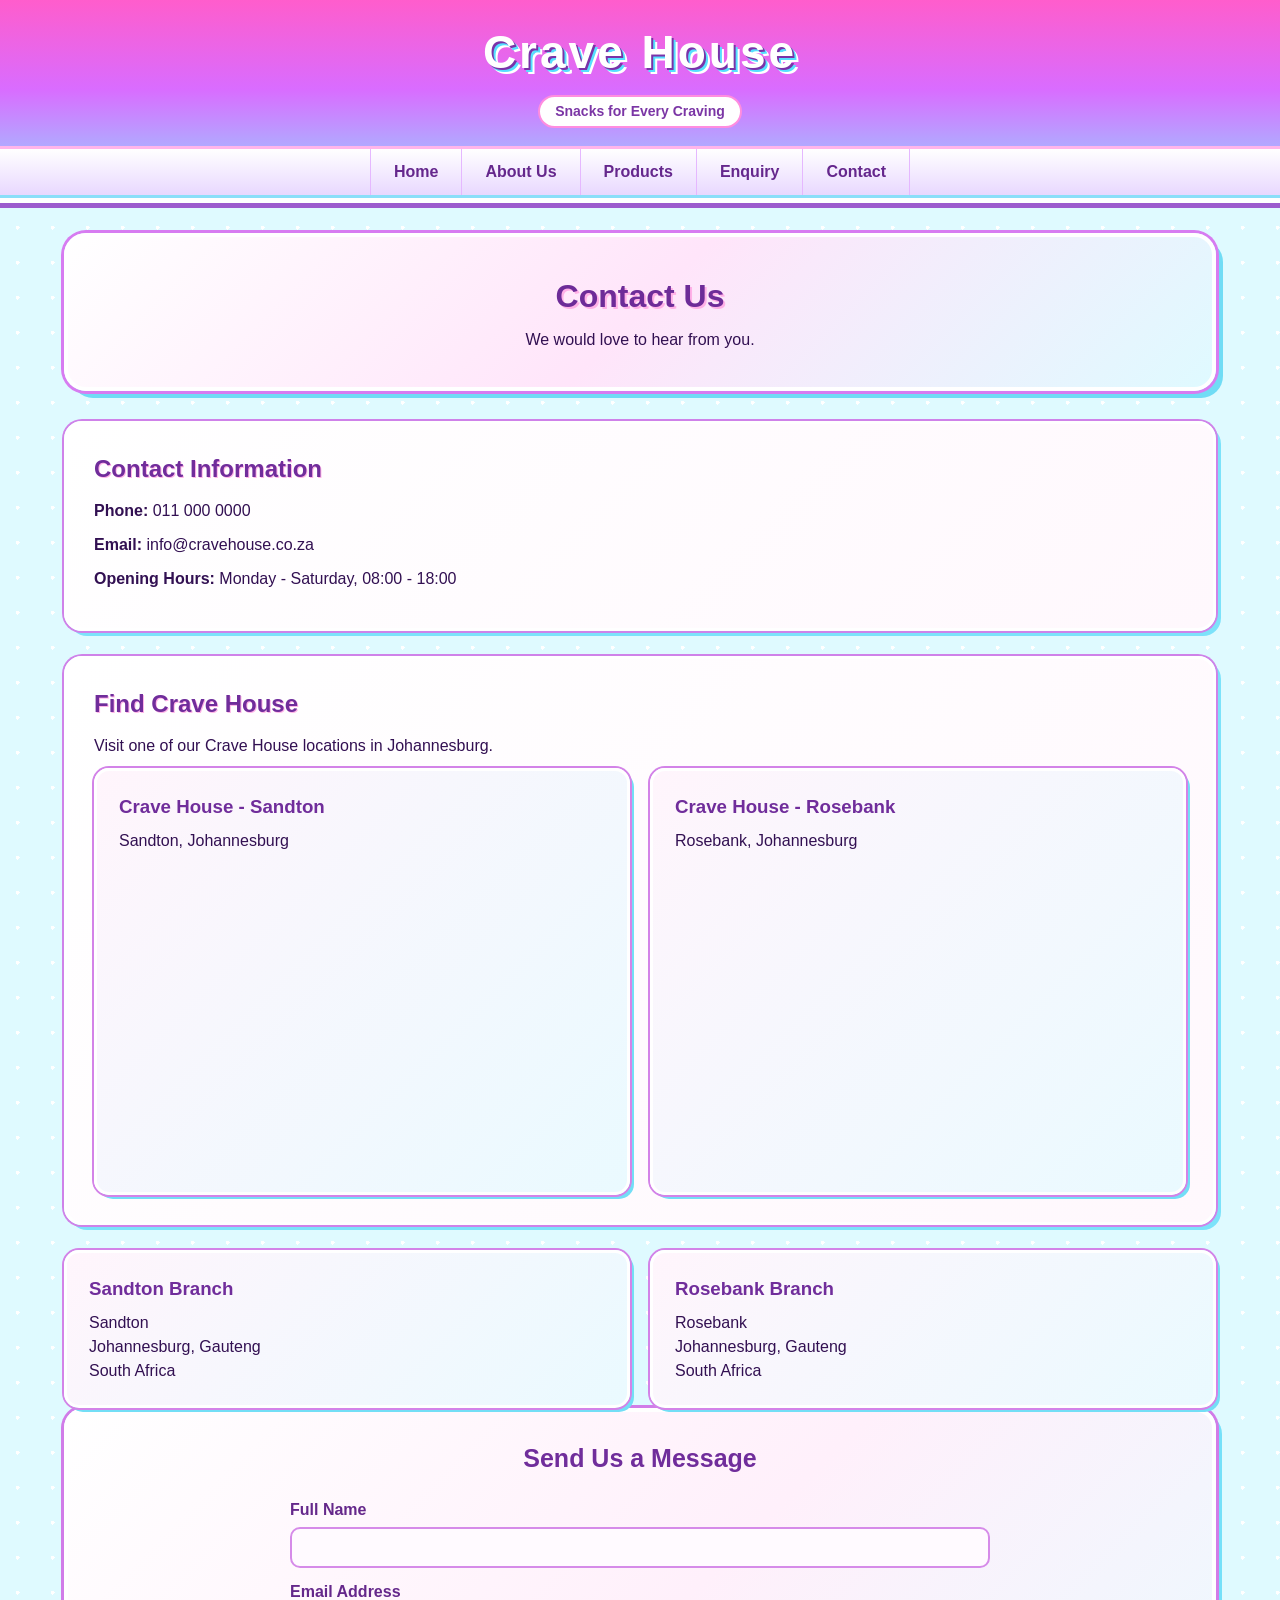
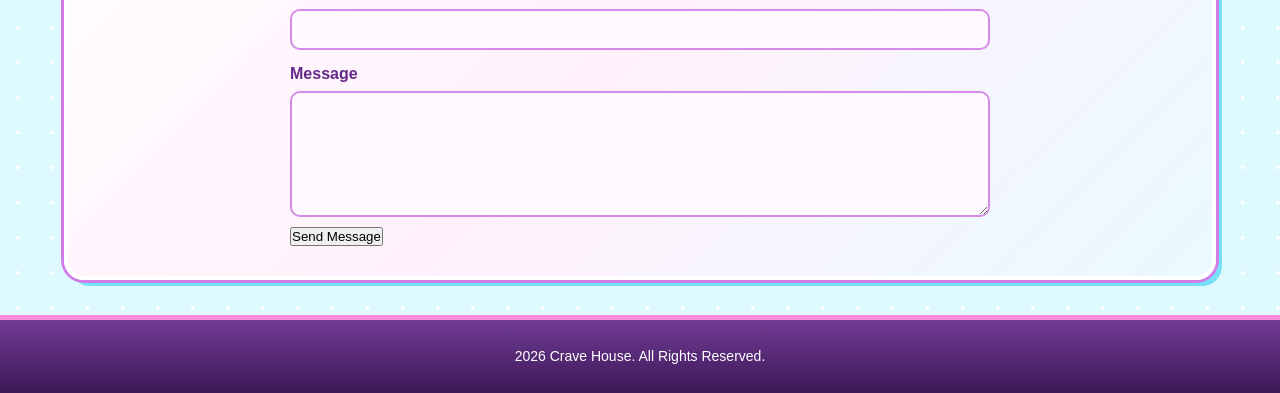
==== contact.html @ 0f856a80 "Initial commit" ====
<!DOCTYPE html>
<html lang="en">

<head>
    <meta charset="UTF-8">
    <meta name="viewport" content="width=device-width, initial-scale=1.0">

    <title>Crave House | Contact</title>

    <link rel="stylesheet" href="/CSS/styles.css">
</head>

<body>

    <!-- Header -->
    <header>

       
        </div>

        <div class="logo">
            <h1>Crave House</h1>
            <p>Snacks for Every Craving</p>
        </div>

        <!-- Main navigation -->
        <nav>
            <ul>
                <li><a href="index.html">Home</a></li>
                <li><a href="about.html">About Us</a></li>
                <li><a href="products.html">Products</a></li>
                <li><a href="enquiry.html">Enquiry</a></li>
                <li><a href="contact.html">Contact</a></li>
            </ul>
        </nav>

    </header>


    <!-- Main content -->
    <main>

        <section class="page-title">

            <h2>Contact Us</h2>

            <p>
                We would love to hear from you.
            </p>

        </section>


        <!-- Contact details -->
        <section class="content">

            <h2>Contact Information</h2>

            <p>
                <strong>Phone:</strong> 011 000 0000
            </p>

            <p>
                <strong>Email:</strong> info@cravehouse.co.za
            </p>

            <p>
                <strong>Opening Hours:</strong>
                Monday - Saturday, 08:00 - 18:00
            </p>

        </section>


        <!-- Locations -->
        <section class="content">

    <h2>Find Crave House</h2>

    <p>
        Visit one of our Crave House locations in Johannesburg.
    </p>

    <div class="location-container">

        <!-- Sandton -->
        <div class="location">

            <h3>Crave House - Sandton</h3>

            <p>
                Sandton, Johannesburg
            </p>

            <iframe
                src="https://www.google.com/maps?q=Sandton,+Johannesburg,+South+Africa&output=embed"
                width="100%"
                height="300"
                style="border:0;"
                allowfullscreen=""
                loading="lazy">
            </iframe>

        </div>


        <!-- Rosebank -->
        <div class="location">

            <h3>Crave House - Rosebank</h3>

            <p>
                Rosebank, Johannesburg
            </p>

            <iframe src="https://www.google.com/maps?q=Rosebank,+Johannesburg,+South+Africa&output=embed"width="100%"height="300"style="border:0;"allowfullscreen=""loading="lazy"></iframe>

        </div>

    </div>

</section>

            <div class="location-container">

                <div class="location">

                    <h3>Sandton Branch</h3>

                    <p>
                        Sandton
                    </p>

                    <p>
                        Johannesburg, Gauteng
                    </p>

                    <p>
                        South Africa
                    </p>

                </div>


                <div class="location">

                    <h3>Rosebank Branch</h3>

                    <p>
                        Rosebank
                    </p>

                    <p>
                        Johannesburg, Gauteng
                    </p>

                    <p>
                        South Africa
                    </p>

                </div>

            </div>

        </section>


        <!-- Contact form -->
        <section class="form-section">

            <h2>Send Us a Message</h2>

            <form id="contactForm">

                <label for="contactName">
                    Full Name
                </label>

                <input
                    type="text"
                    id="contactName"
                    name="contactName"
                    required
                >


                <label for="contactEmail">
                    Email Address
                </label>

                <input
                    type="email"
                    id="contactEmail"
                    name="contactEmail"
                    required
                >


                <label for="contactMessage">
                    Message
                </label>

                <textarea
                    id="contactMessage"
                    name="contactMessage"
                    rows="6"
                    required
                ></textarea>


                <button type="submit">
                    Send Message
                </button>

            </form>

        </section>

    </main>


    <!-- Footer -->
    <footer>

        <p> 2026 Crave House. All Rights Reserved.</p>

        

    </footer>


    <script src="js/script.js"></script>

</body>

</html>
---- CSS/styles.css ----
/* =========================================
   CRAVE HOUSE
   Y2K SNACK SHOP WEBSITE
   WEB DEVELOPMENT - WEDE5020
   ========================================= */


/* =========================================
   RESET
   ========================================= */

* {
    margin: 0;
    padding: 0;
    box-sizing: border-box;
}


/* =========================================
   BODY
   ========================================= */

body {
    font-family: "Trebuchet MS", Arial, sans-serif;

    background-color: #dffaff;

    background-image:
        radial-gradient(circle, #ffffff 2px, transparent 2px);

    background-size: 35px 35px;

    color: #321052;

    font-size: 16px;

    line-height: 1.5;
}


/* =========================================
   HEADER
   ========================================= */

header {
    background: linear-gradient(
        180deg,
        #ff5dcc 0%,
        #d96cff 45%,
        #8edfff 100%
    );

    color: white;

    border-bottom: 5px solid white;

    box-shadow: 0 5px 0 #9c5bce;
}


/* =========================================
   TOP BAR
   ========================================= */

.top-bar {
    display: flex;

    justify-content: space-between;

    align-items: center;

    padding: 7px 5%;

    background-color: #54256f;

    color: #ffffff;

    font-size: 12px;

    font-weight: bold;

    letter-spacing: 1px;

    border-bottom: 2px solid #ffb6ed;
}


/* =========================================
   LOGO
   ========================================= */

.logo {
    text-align: center;

    padding: 18px;
}


.logo h1 {
    font-family: "Trebuchet MS", Arial, sans-serif;

    font-size: 46px;

    font-weight: bold;

    letter-spacing: 3px;

    color: white;

    text-shadow:
        2px 2px 0 #7a32a8,
        4px 4px 0 #55dfff,
        6px 6px 0 white;
}


.logo p {
    display: inline-block;

    margin-top: 8px;

    padding: 4px 15px;

    background-color: white;

    color: #7b36a5;

    border-radius: 20px;

    font-size: 14px;

    font-weight: bold;

    border: 2px solid #ff8ddf;
}


/* Logo image */

.logo img {
    width: 110px;

    height: auto;

    display: block;

    margin: 0 auto 7px;
}


/* =========================================
   NAVIGATION
   ========================================= */

nav {
    background: linear-gradient(
        180deg,
        #ffffff,
        #e8d8ff
    );

    border-top: 3px solid #ffb5eb;

    border-bottom: 3px solid #8bdff9;
}


nav ul {
    list-style: none;

    display: flex;

    justify-content: center;

    align-items: center;
}


nav li {
    display: inline-block;
}


nav a {
    display: block;

    color: #65278d;

    text-decoration: none;

    padding: 11px 23px;

    font-size: 16px;

    font-weight: bold;

    border-left: 1px solid #e5b8ff;
}


nav li:last-child a {
    border-right: 1px solid #e5b8ff;
}


nav a:hover {
    background-color: #ff8ddd;

    color: white;

    text-shadow: 1px 1px 0 #7c399e;
}


/* =========================================
   MAIN
   ========================================= */

main {
    width: 90%;

    max-width: 1200px;

    margin: 30px auto;
}


/* =========================================
   HERO
   ========================================= */

.hero {
    position: relative;

    background: linear-gradient(
        135deg,
        #ffffff,
        #fff0fb 45%,
        #dff9ff
    );

    text-align: center;

    padding: 55px 30px;

    margin-bottom: 30px;

    border: 4px solid white;

    border-radius: 25px;

    box-shadow:
        0 0 0 3px #f184dc,
        8px 8px 0 #72dff8;
}


.hero h2 {
    font-size: 36px;

    color: #7430a0;

    margin-bottom: 12px;

    text-shadow:
        2px 2px 0 #ffb4e9;
}


.hero p {
    font-size: 18px;

    color: #54256f;

    margin-bottom: 20px;
}


/* =========================================
   Y2K DECORATION
   ========================================= */

.hero::before {
    content: "★";

    position: absolute;

    left: 25px;

    top: 15px;

    font-size: 30px;

    color: #ff6fd0;
}


.hero::after {
    content: "♥";

    position: absolute;

    right: 25px;

    bottom: 15px;

    font-size: 30px;

    color: #8a6cff;
}


/* =========================================
   PAGE TITLES
   ========================================= */

.page-title {
    background: linear-gradient(
        135deg,
        white,
        #ffe5fa,
        #dffaff
    );

    text-align: center;

    padding: 35px 20px;

    margin-bottom: 30px;

    border: 4px solid white;

    border-radius: 22px;

    box-shadow:
        0 0 0 3px #d77cf1,
        7px 7px 0 #70dcf5;
}


.page-title h2 {
    font-size: 32px;

    color: #6d2c98;

    margin-bottom: 8px;

    text-shadow: 2px 2px 0 #ffb1e7;
}


/* =========================================
   CONTENT BOXES
   ========================================= */

.content {
    background: linear-gradient(
        135deg,
        #ffffff,
        #fff8fd
    );

    padding: 27px;

    margin-bottom: 25px;

    border: 3px solid white;

    border-radius: 18px;

    box-shadow:
        0 0 0 2px #cf82e9,
        5px 5px 0 #7ce2fa;
}


.content h2 {
    color: #702d9b;

    font-size: 24px;

    margin-bottom: 12px;

    text-shadow: 1px 1px 0 #ffb4e8;
}


.content p {
    margin-bottom: 10px;
}


.content ul {
    padding-left: 25px;
}


.content li {
    margin-bottom: 7px;
}


/* =========================================
   BUTTONS
   ========================================= */

.button {
    display: inline-block;

    background: linear-gradient(
        180deg,
        #ff9ce3 0%,
        #ff55c5 45%,
        #d837aa 100%
    );

    color: white;

    text-decoration: none;

    padding: 9px 20px;

    margin-top: 5px;

    border: 3px solid white;

    border-radius: 25px;

    font-weight: bold;

    box-shadow:
        0 0 0 2px #a95bc9,
        4px 4px 0 #65dff7;
}


.button:hover {
    transform: translateY(-2px);

    background: linear-gradient(
        180deg,
        #8fe9ff,
        #668df5
    );
}


/* =========================================
   PRODUCTS
   ========================================= */

.product-container {
    display: grid;

    grid-template-columns: repeat(4, 1fr);

    gap: 20px;

    margin-bottom: 30px;
}


.product {
    background: linear-gradient(
        135deg,
        #ffffff,
        #fff0fa
    );

    padding: 17px;

    border: 3px solid white;

    border-radius: 18px;

    box-shadow:
        0 0 0 2px #d27fe8,
        5px 5px 0 #75def7;
}


.product:hover {
    transform: translateY(-4px);

    box-shadow:
        0 0 0 2px #ff67d0,
        7px 7px 0 #62dff9;
}


/* =========================================
   PRODUCT IMAGES
   ========================================= */

.product img {
    width: 100%;

    height: 160px;

    object-fit: cover;

    display: block;

    margin-bottom: 13px;

    border-radius: 12px;

    border: 3px solid white;

    box-shadow:
        0 0 0 2px #ff8bdc;
}


.product h3 {
    color: #702b9b;

    font-size: 19px;

    margin-bottom: 7px;
}


.product p {
    font-size: 15px;

    margin-bottom: 7px;
}


/* =========================================
   SPECIAL OFFER
   ========================================= */

.special {
    background: linear-gradient(
        135deg,
        #ff8edc,
        #b48cff,
        #7be5ff
    );

    color: #40185d;

    text-align: center;

    padding: 30px;

    margin-bottom: 30px;

    border: 4px solid white;

    border-radius: 25px;

    box-shadow:
        0 0 0 3px #7f55aa,
        7px 7px 0 #ffffff;
}


.special h2 {
    font-size: 27px;

    color: white;

    text-shadow:
        2px 2px 0 #71369c;

    margin-bottom: 8px;
}


/* =========================================
   FORMS
   ========================================= */

.form-section {
    background: linear-gradient(
        135deg,
        white,
        #fff0fb,
        #e9faff
    );

    padding: 28px;

    margin-bottom: 30px;

    border: 4px solid white;

    border-radius: 20px;

    box-shadow:
        0 0 0 3px #d17ce8,
        6px 6px 0 #75e0f9;
}


.form-section h2 {
    text-align: center;

    color: #702d9b;

    font-size: 25px;

    margin-bottom: 20px;
}


form {
    width: 70%;

    max-width: 700px;

    margin: 0 auto;
}


label {
    display: block;

    color: #65288b;

    font-weight: bold;

    margin-top: 12px;

    margin-bottom: 5px;
}


input,
select,
textarea {
    width: 100%;

    padding: 10px;

    border: 2px solid #d68be9;

    border-radius: 10px;

    background-color: #fffaff;

    color: #452060;

    font-family: Arial, sans-serif;

    font-size: 15px;
}


input:focus,
select:focus,
textarea:focus {
    outline: none;

    border-color: #63dff7;

    box-shadow: 0 0 5px #63dff7;
}


textarea {
    resize: vertical;
}


/* =========================================
   LOCATION BOXES
   ========================================= */

.location-container {
    display: grid;

    grid-template-columns: repeat(2, 1fr);

    gap: 20px;
}


.location {
    background: linear-gradient(
        135deg,
        #fff5fc,
        #eafaff
    );

    padding: 22px;

    border: 3px solid white;

    border-radius: 15px;

    box-shadow:
        0 0 0 2px #d383e8,
        4px 4px 0 #73def6;
}


.location h3 {
    color: #702d9b;

    margin-bottom: 8px;
}


/* =========================================
   FOOTER
   ========================================= */

footer {
    background: linear-gradient(
        180deg,
        #713b94,
        #3c1857
    );

    color: white;

    text-align: center;

    padding: 22px;

    margin-top: 35px;

    border-top: 5px solid #ff8bdc;

    font-size: 14px;
}


footer p {
    margin: 4px;
}


/* =========================================
   DESKTOP
   ========================================= */

@media screen and (min-width: 901px) {

    body {
        min-width: 1000px;
    }

}


/* =========================================
   TABLET
   ========================================= */

@media screen and (max-width: 900px) {

    .product-container {
        grid-template-columns: repeat(2, 1fr);
    }

    form {
        width: 85%;
    }

}


/* =========================================
   MOBILE
   ========================================= */

@media screen and (max-width: 600px) {

    body {
        min-width: 0;
    }

    .top-bar {
        flex-direction: column;

        text-align: center;

        gap: 3px;
    }


    .logo h1 {
        font-size: 30px;
    }


    nav ul {
        flex-direction: column;
    }


    nav li {
        width: 100%;

        text-align: center;
    }


    nav a {
        padding: 10px;
    }


    main {
        width: 94%;
    }


    .hero {
        padding: 35px 20px;
    }


    .hero h2 {
        font-size: 27px;
    }


    .page-title h2 {
        font-size: 27px;
    }


    .product-container {
        grid-template-columns: 1fr;
    }


    .location-container {
        grid-template-columns: 1fr;
    }


    form {
        width: 100%;
    }

}
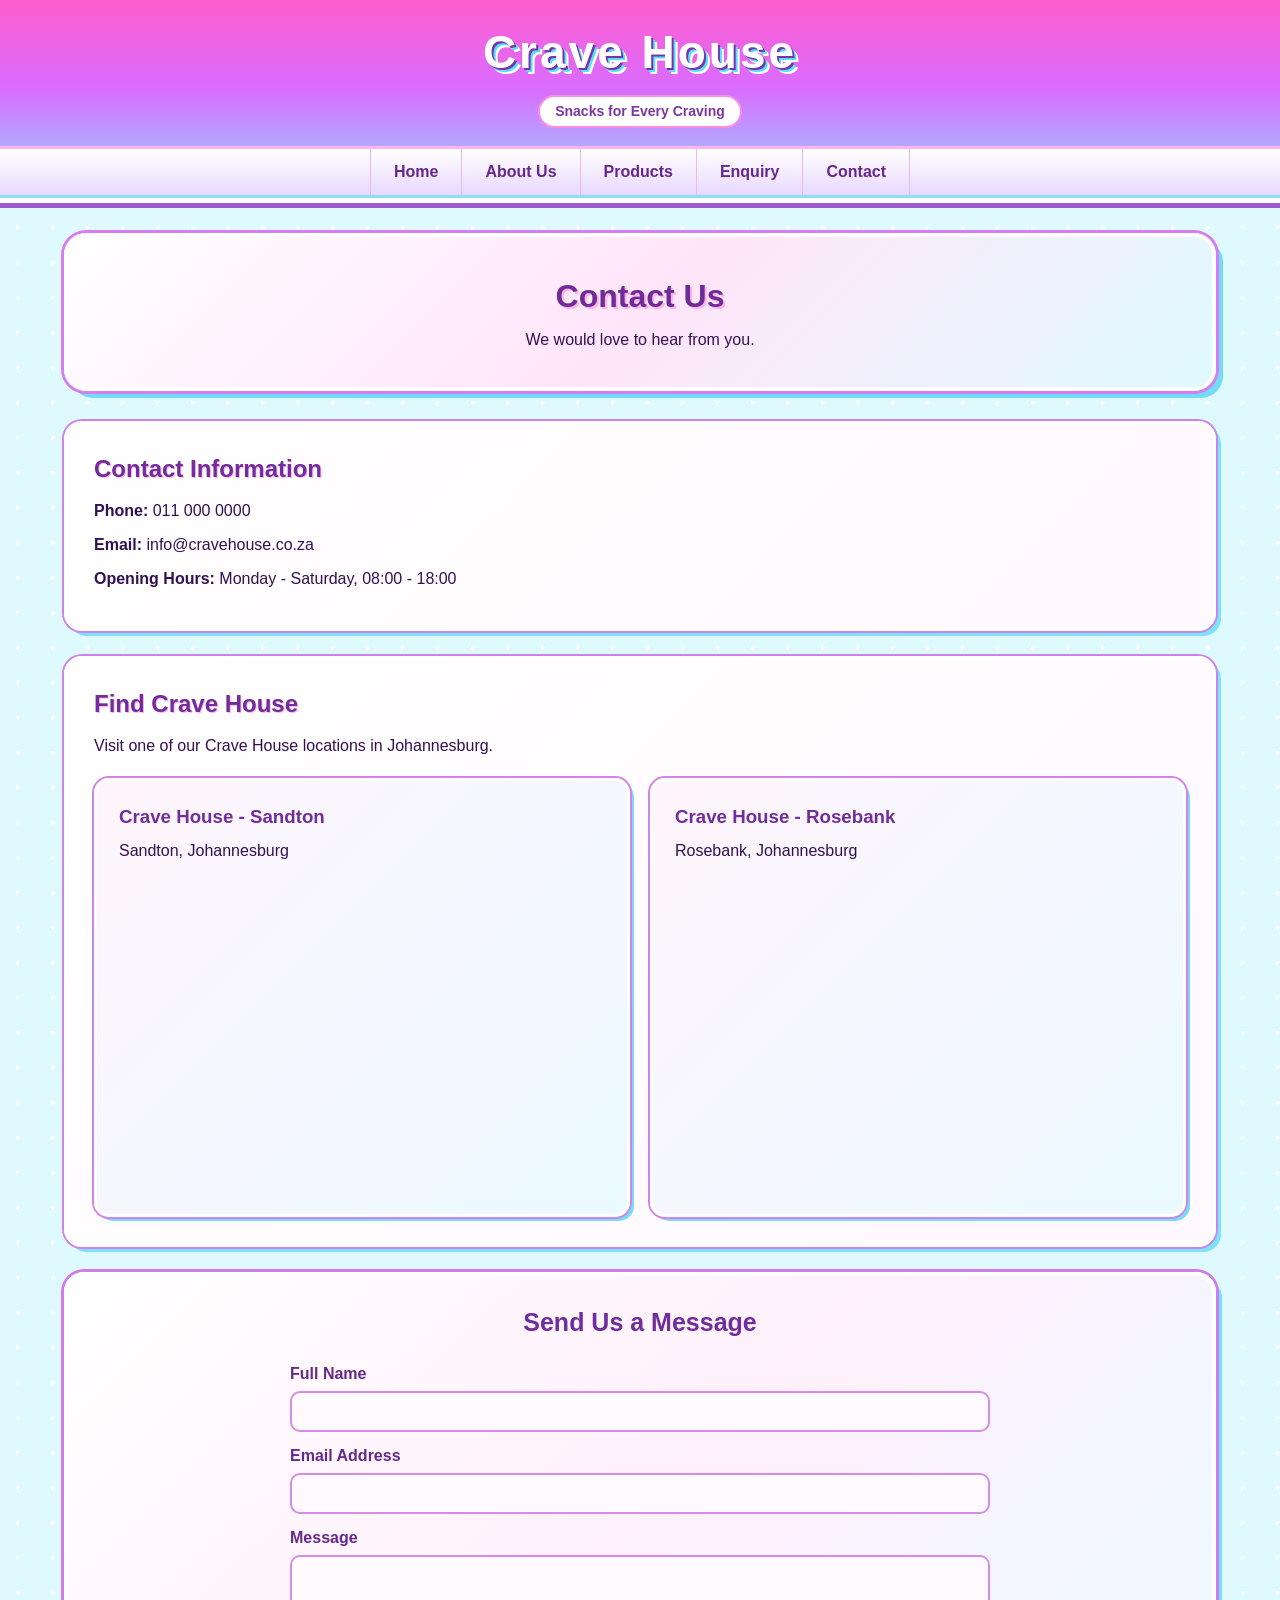
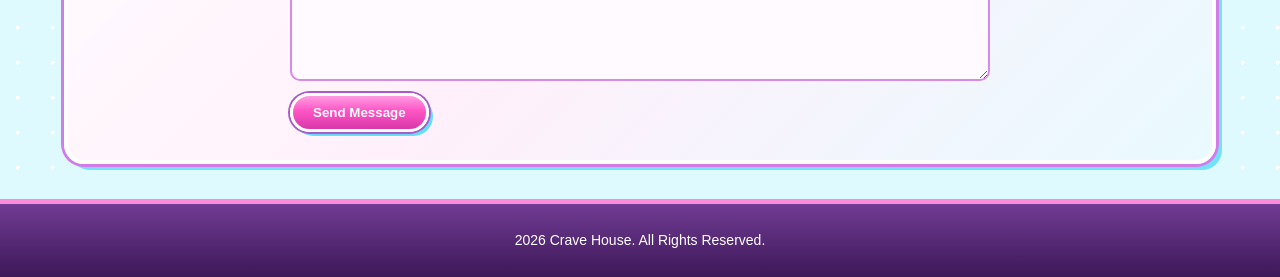
==== commit be7410c8: "initial code" ====
--- a/contact.html
+++ b/contact.html
@@ -4,26 +4,17 @@
 <head>
     <meta charset="UTF-8">
     <meta name="viewport" content="width=device-width, initial-scale=1.0">
-
     <title>Crave House | Contact</title>
-
-    <link rel="stylesheet" href="/CSS/styles.css">
+    <link rel="stylesheet" href="CSS/styles.css">
 </head>
 
 <body>
-
-    <!-- Header -->
     <header>
-
-       
-        </div>
-
         <div class="logo">
             <h1>Crave House</h1>
             <p>Snacks for Every Craving</p>
         </div>
 
-        <!-- Main navigation -->
         <nav>
             <ul>
                 <li><a href="index.html">Home</a></li>
@@ -33,204 +24,75 @@
                 <li><a href="contact.html">Contact</a></li>
             </ul>
         </nav>
-
     </header>
 
-
-    <!-- Main content -->
     <main>
-
         <section class="page-title">
-
             <h2>Contact Us</h2>
-
-            <p>
-                We would love to hear from you.
-            </p>
-
+            <p>We would love to hear from you.</p>
         </section>
 
-
-        <!-- Contact details -->
         <section class="content">
-
             <h2>Contact Information</h2>
-
-            <p>
-                <strong>Phone:</strong> 011 000 0000
-            </p>
-
-            <p>
-                <strong>Email:</strong> info@cravehouse.co.za
-            </p>
-
-            <p>
-                <strong>Opening Hours:</strong>
-                Monday - Saturday, 08:00 - 18:00
-            </p>
-
+            <p><strong>Phone:</strong> 011 000 0000</p>
+            <p><strong>Email:</strong> info@cravehouse.co.za</p>
+            <p><strong>Opening Hours:</strong> Monday - Saturday, 08:00 - 18:00</p>
         </section>
 
-
-        <!-- Locations -->
         <section class="content">
-
-    <h2>Find Crave House</h2>
-
-    <p>
-        Visit one of our Crave House locations in Johannesburg.
-    </p>
-
-    <div class="location-container">
-
-        <!-- Sandton -->
-        <div class="location">
-
-            <h3>Crave House - Sandton</h3>
-
-            <p>
-                Sandton, Johannesburg
-            </p>
-
-            <iframe
-                src="https://www.google.com/maps?q=Sandton,+Johannesburg,+South+Africa&output=embed"
-                width="100%"
-                height="300"
-                style="border:0;"
-                allowfullscreen=""
-                loading="lazy">
-            </iframe>
-
-        </div>
-
-
-        <!-- Rosebank -->
-        <div class="location">
-
-            <h3>Crave House - Rosebank</h3>
-
-            <p>
-                Rosebank, Johannesburg
-            </p>
-
-            <iframe src="https://www.google.com/maps?q=Rosebank,+Johannesburg,+South+Africa&output=embed"width="100%"height="300"style="border:0;"allowfullscreen=""loading="lazy"></iframe>
-
-        </div>
-
-    </div>
-
-</section>
+            <h2>Find Crave House</h2>
+            <p>Visit one of our Crave House locations in Johannesburg.</p>
 
             <div class="location-container">
+                <div class="location">
+                    <h3>Crave House - Sandton</h3>
+                    <p>Sandton, Johannesburg</p>
+                    <iframe
+                        class="contact-map"
+                        src="https://www.google.com/maps?q=Sandton,+Johannesburg,+South+Africa&output=embed"
+                        allowfullscreen=""
+                        loading="lazy"
+                        title="Crave House Sandon location map">
+                    </iframe>
+                </div>
 
                 <div class="location">
-
-                    <h3>Sandton Branch</h3>
-
-                    <p>
-                        Sandton
-                    </p>
-
-                    <p>
-                        Johannesburg, Gauteng
-                    </p>
-
-                    <p>
-                        South Africa
-                    </p>
-
+                    <h3>Crave House - Rosebank</h3>
+                    <p>Rosebank, Johannesburg</p>
+                    <iframe
+                        class="contact-map"
+                        src="https://www.google.com/maps?q=Rosebank,+Johannesburg,+South+Africa&output=embed"
+                        allowfullscreen=""
+                        loading="lazy"
+                        title="Crave House Rosebank location map">
+                    </iframe>
                 </div>
-
-
-                <div class="location">
-
-                    <h3>Rosebank Branch</h3>
-
-                    <p>
-                        Rosebank
-                    </p>
-
-                    <p>
-                        Johannesburg, Gauteng
-                    </p>
-
-                    <p>
-                        South Africa
-                    </p>
-
-                </div>
-
             </div>
-
         </section>
 
-
-        <!-- Contact form -->
         <section class="form-section">
-
             <h2>Send Us a Message</h2>
 
             <form id="contactForm">
+                <label for="contactName">Full Name</label>
+                <input type="text" id="contactName" name="contactName" required>
 
-                <label for="contactName">
-                    Full Name
-                </label>
+                <label for="contactEmail">Email Address</label>
+                <input type="email" id="contactEmail" name="contactEmail" required>
 
-                <input
-                    type="text"
-                    id="contactName"
-                    name="contactName"
-                    required
-                >
+                <label for="contactMessage">Message</label>
+                <textarea id="contactMessage" name="contactMessage" rows="6" required></textarea>
 
-
-                <label for="contactEmail">
-                    Email Address
-                </label>
-
-                <input
-                    type="email"
-                    id="contactEmail"
-                    name="contactEmail"
-                    required
-                >
-
-
-                <label for="contactMessage">
-                    Message
-                </label>
-
-                <textarea
-                    id="contactMessage"
-                    name="contactMessage"
-                    rows="6"
-                    required
-                ></textarea>
-
-
-                <button type="submit">
-                    Send Message
-                </button>
-
+                <button type="submit" class="button">Send Message</button>
             </form>
-
         </section>
-
     </main>
 
-
-    <!-- Footer -->
     <footer>
-
-        <p> 2026 Crave House. All Rights Reserved.</p>
-
-        
-
+        <p>2026 Crave House. All Rights Reserved.</p>
     </footer>
 
-
     <script src="js/script.js"></script>
-
 </body>
 
 </html>
--- a/CSS/styles.css
+++ b/CSS/styles.css
@@ -676,6 +676,8 @@
     grid-template-columns: repeat(2, 1fr);
 
     gap: 20px;
+
+    margin-top: 20px;
 }
 
 
@@ -705,6 +707,19 @@
 }
 
 
+.contact-map {
+    width: 100%;
+
+    min-height: 300px;
+
+    border: 0;
+
+    border-radius: 12px;
+
+    margin-top: 12px;
+}
+
+
 /* =========================================
    FOOTER
    ========================================= */
